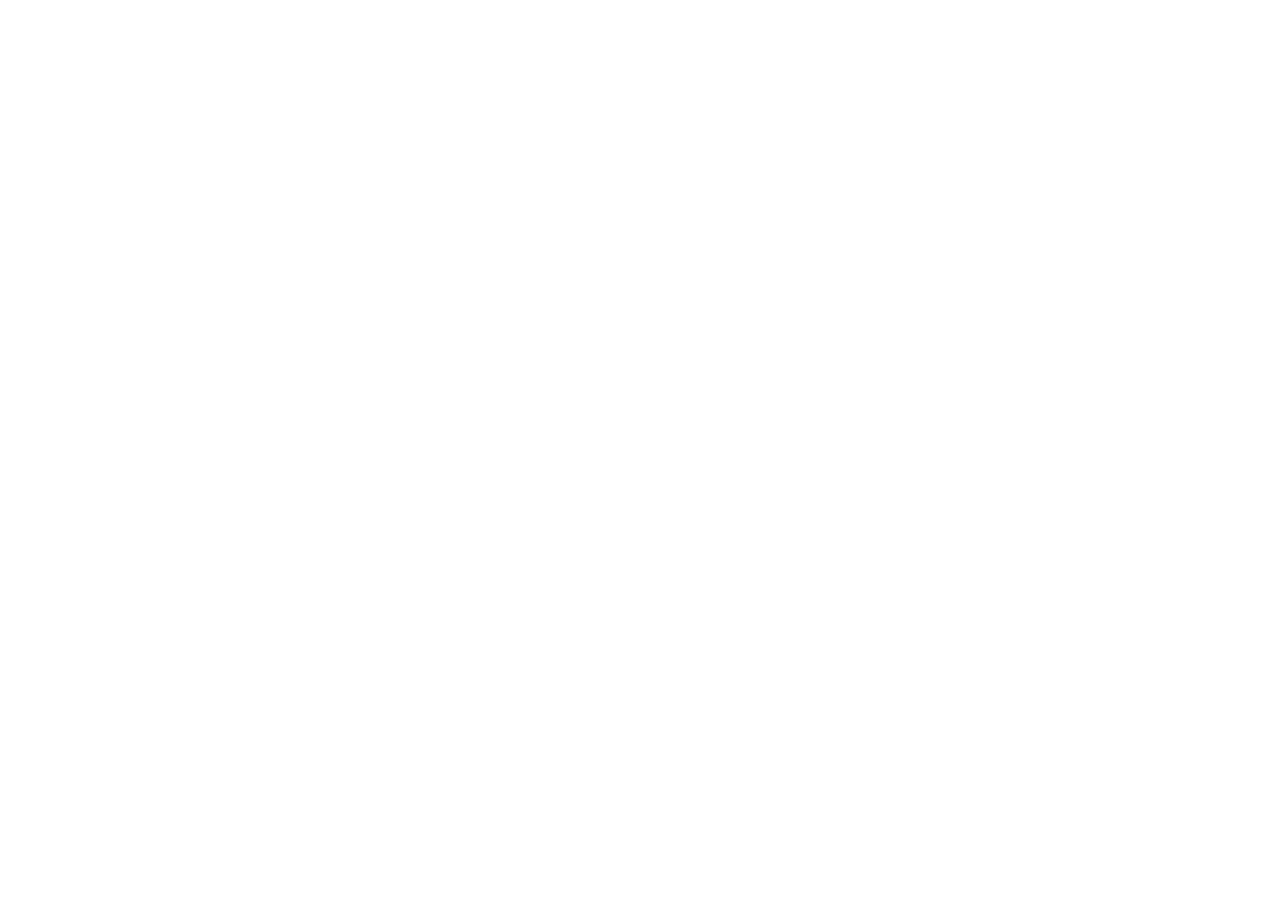
==== index2.html @ 99029704 "animations added to the first page" ====
<!DOCTYPE html>
<html lang="en">
<head>
    <meta charset="UTF-8">
    <meta name="viewport" content="width=device-width, initial-scale=1.0">
    <title>Document</title>
    <link rel="stylesheet" href="style2.css">
    <link rel="preconnect" href="https://fonts.googleapis.com">
    <link rel="preconnect" href="https://fonts.gstatic.com" crossorigin>
    <link href="https://fonts.googleapis.com/css2?family=Poppins:ital,wght@0,100;0,200;0,300;0,400;0,500;0,600;0,700;0,800;0,900;1,100;1,200;1,300;1,400;1,500;1,600;1,700;1,800;1,900&display=swap" rel="stylesheet"> 
    
</head>
<body>
    
</body>
</html>
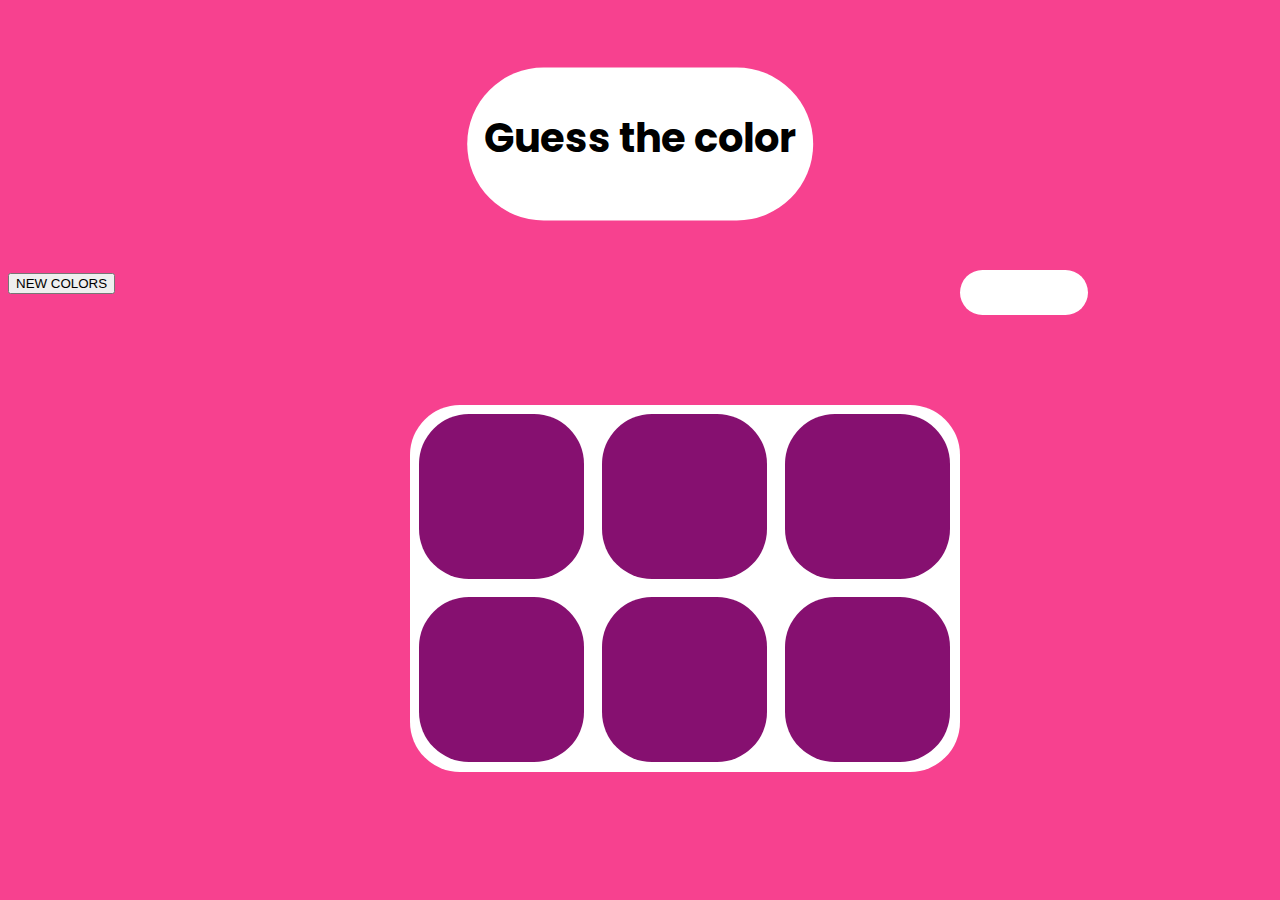
==== commit 09c4d3ac: "first page done, squares were put up in the second page" ====
--- a/index2.html
+++ b/index2.html
@@ -11,6 +11,29 @@
     
 </head>
 <body>
+    <div class="title">
+        <p>Guess the color</p>
+    </div>
+
+    <div class="hex">
+        <span id="color-display"></span> 
+    </div>
+
+    <div class="new">
+        <button id="reset">NEW COLORS</button>
+    </div>
     
+    <span id="message"></span>
+
+    <div id="container">
+		<div class="square"></div>
+        <div class="square"></div>
+        <div class="square"></div>
+        <div class="square"></div>
+        <div class="square"></div>
+        <div class="square"></div>
+	</div>
+
+    <script src="script.js"></script>
 </body>
 </html>--- a/style2.css
+++ b/style2.css
@@ -0,0 +1,79 @@
+body{
+    background-color: #F7418F;
+    font-family: "Poppins", sans-serif;
+    font-weight: 700;
+    overflow: hidden;
+}
+
+.title{
+    background-color: white;
+    color: black;
+    position: absolute;
+    top: 16%;
+    left: 50%;
+    width: 27%;
+    height: 17%;
+    transform: translate(-50%, -50%) ;
+    border-radius: 100px;
+    padding: 0;
+    border: 0;
+}
+
+p{
+    text-decoration: none;
+    font-size: 40px;
+    background: none;
+    text-align: center;
+
+}
+
+#container {
+    width: 550px;
+    cursor: pointer;
+    position: absolute;
+    top: 45%;
+    left: 32%;
+    background-color: white;
+    border-radius: 50px;
+
+
+}
+
+.square {
+	width: 30%;
+	background-color: #861070;
+	padding-bottom: 30%;
+	float: left;
+	margin: 1.66%;
+	transition: background .5s;
+    border-radius: 50px;
+    
+} 
+
+#color-display {
+	display: block;
+	font-size: 20px;
+}
+
+.new {
+    text-transform: uppercase;
+	position: absolute;
+    top: 30%;
+	text-align: center;
+	color: black;
+}
+
+#message {
+	text-transform: uppercase;
+	background-color: white;
+    width: 10%;
+    height: 5%;
+	font-size:20px;
+	display: inline-block;
+    text-align: center;
+    border-radius: 50px;
+    position: absolute;
+    right: 15%;
+    top: 30%;
+
+}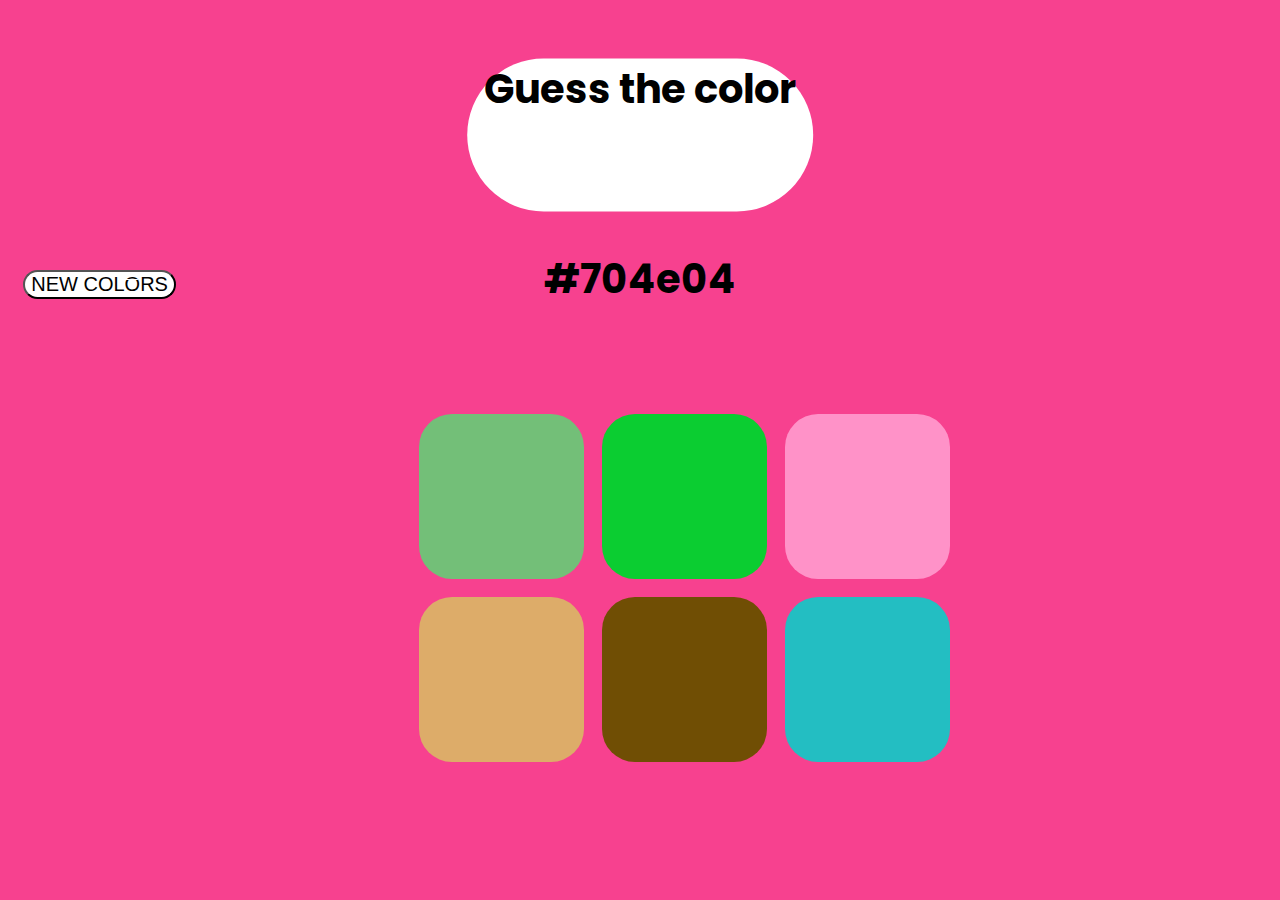
==== commit 96ea6775: "squares r set up, tjerat hala in progress" ====
--- a/index2.html
+++ b/index2.html
@@ -11,9 +11,9 @@
     
 </head>
 <body>
-    <div class="title">
-        <p>Guess the color</p>
-    </div>
+    
+     <p id="head">Guess the color</p>
+   
 
     <div class="hex">
         <span id="color-display"></span> 
@@ -21,9 +21,9 @@
 
     <div class="new">
         <button id="reset">NEW COLORS</button>
+        <span id="message"></span>
     </div>
     
-    <span id="message"></span>
 
     <div id="container">
 		<div class="square"></div>
--- a/style2.css
+++ b/style2.css
@@ -5,26 +5,21 @@
     overflow: hidden;
 }
 
-.title{
+#head {
     background-color: white;
     color: black;
     position: absolute;
-    top: 16%;
+    top: 15%;
     left: 50%;
     width: 27%;
     height: 17%;
     transform: translate(-50%, -50%) ;
     border-radius: 100px;
     padding: 0;
-    border: 0;
-}
-
-p{
-    text-decoration: none;
+    margin: 0;
     font-size: 40px;
-    background: none;
     text-align: center;
-
+    
 }
 
 #container {
@@ -33,7 +28,7 @@
     position: absolute;
     top: 45%;
     left: 32%;
-    background-color: white;
+    /* background-color: white; */
     border-radius: 50px;
 
 
@@ -52,7 +47,11 @@
 
 #color-display {
 	display: block;
-	font-size: 20px;
+	font-size: 40px;
+    position: absolute;
+    top: 31%;
+    left: 50%;
+    transform: translate(-50%, -50%) ;
 }
 
 .new {
@@ -61,6 +60,17 @@
     top: 30%;
 	text-align: center;
 	color: black;
+}
+
+button {
+	text-transform: uppercase;
+	background-color: white;
+    width: 100%;
+	outline: none;
+	color: black;
+	font-size: 20px;
+    border-radius: 50px;
+    margin-left: 10%;	
 }
 
 #message {
@@ -76,4 +86,13 @@
     right: 15%;
     top: 30%;
 
-}+}
+
+button:hover {
+	background-color: black;
+	color: white;
+}
+
+.square {
+	border-radius: 20%;
+}
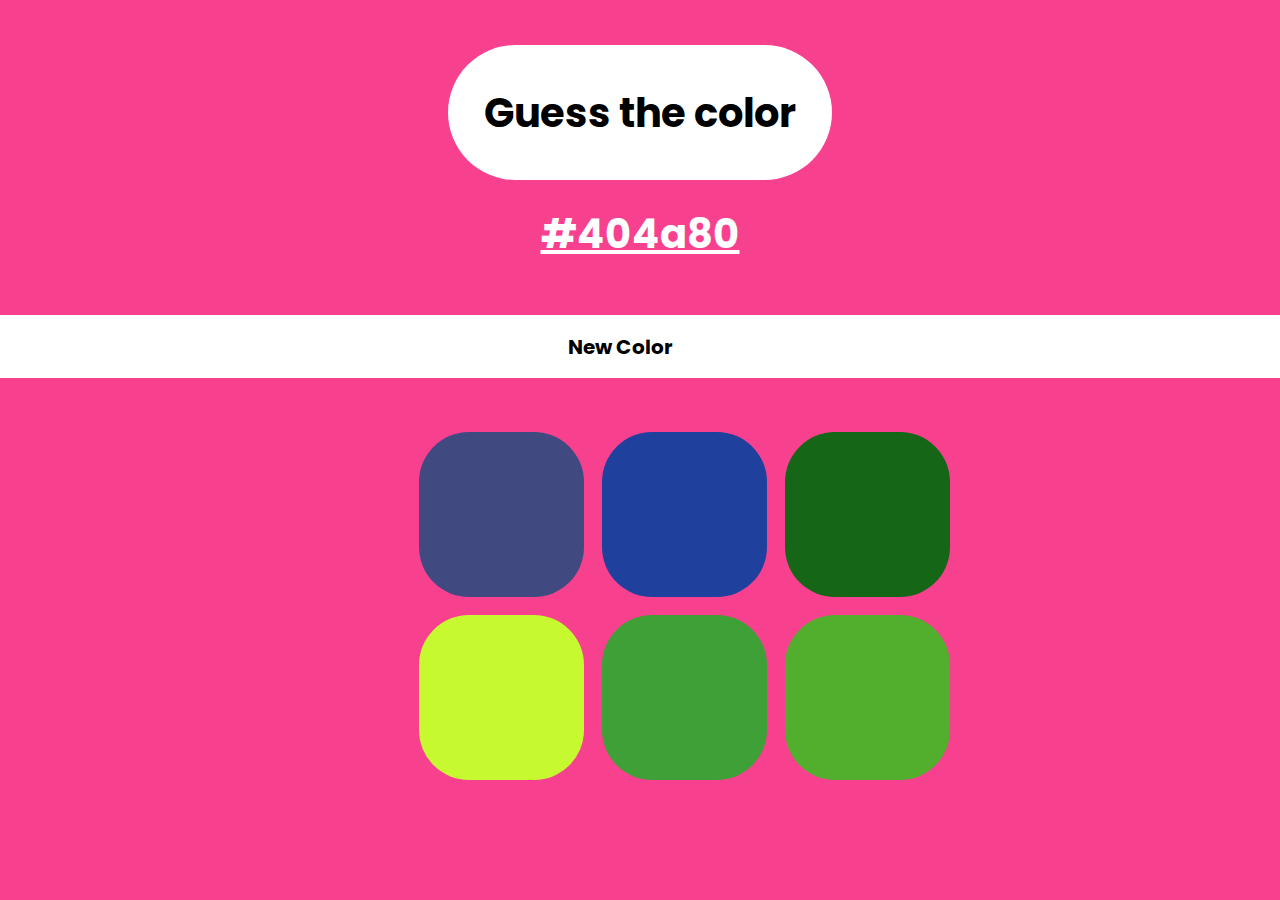
==== commit 5962f1ae: "DONE po ka mundesi qe e ndreqi ose ndryshoj dizajnin hala" ====
--- a/index2.html
+++ b/index2.html
@@ -12,13 +12,12 @@
 </head>
 <body>
     
-     <p id="head">Guess the color</p>
-   
-
-    <div class="hex">
-        <span id="color-display"></span> 
-    </div>
-
+     <div id="head">
+        <p>Guess the color</p>
+     </div>
+     
+     <span id="color-display"></span> 
+  
     <div class="new">
         <button id="reset">NEW COLORS</button>
         <span id="message"></span>
--- a/style2.css
+++ b/style2.css
@@ -3,36 +3,75 @@
     font-family: "Poppins", sans-serif;
     font-weight: 700;
     overflow: hidden;
+    margin: 0;
+    padding: 0;
 }
 
-#head {
-    background-color: white;
+#head{
+   background-color: white;
+   display: flex;
+   justify-content: center;
+   align-items: center;
+   text-align: center;
+   width: 30%;
+   height: 15%;
+   font-size: 40px;
+   position: absolute;
+   left: 35%;
+   top: 5%;
+   border-radius: 100px;
+   padding: 0;
+}
+
+#color-display {
+    display: block;
+    font-size: 40px;
+    color: white;
+    position: absolute;
+    top: 26%;
+    left: 50%;
+    transform: translate(-50%, -50%) ;
+    text-decoration: underline;
+}
+
+.new{
+    background: white;
+    height: 7%;
+    width: 100%;
+    text-align: center;
     color: black;
     position: absolute;
-    top: 15%;
-    left: 50%;
-    width: 27%;
-    height: 17%;
-    transform: translate(-50%, -50%) ;
-    border-radius: 100px;
-    padding: 0;
-    margin: 0;
-    font-size: 40px;
-    text-align: center;
+    top: 35%;
+    display: flex;
+    justify-content: center;
+    align-items: center;
+    gap: 40px;
     
+}
+
+#reset {
+    border-color: white;
+    border-style: none;
+    background-color: white;
+    font-size: 20px;
+    font-family: "Poppins", sans-serif;
+    font-weight: 700;
+    cursor: pointer;
+
+}
+
+#message{
+    font-size: 20px;
 }
 
 #container {
     width: 550px;
     cursor: pointer;
     position: absolute;
-    top: 45%;
+    top: 47%;
     left: 32%;
-    /* background-color: white; */
     border-radius: 50px;
-
-
-}
+} 
 
 .square {
 	width: 30%;
@@ -45,54 +84,3 @@
     
 } 
 
-#color-display {
-	display: block;
-	font-size: 40px;
-    position: absolute;
-    top: 31%;
-    left: 50%;
-    transform: translate(-50%, -50%) ;
-}
-
-.new {
-    text-transform: uppercase;
-	position: absolute;
-    top: 30%;
-	text-align: center;
-	color: black;
-}
-
-button {
-	text-transform: uppercase;
-	background-color: white;
-    width: 100%;
-	outline: none;
-	color: black;
-	font-size: 20px;
-    border-radius: 50px;
-    margin-left: 10%;	
-}
-
-#message {
-	text-transform: uppercase;
-	background-color: white;
-    width: 10%;
-    height: 5%;
-	font-size:20px;
-	display: inline-block;
-    text-align: center;
-    border-radius: 50px;
-    position: absolute;
-    right: 15%;
-    top: 30%;
-
-}
-
-button:hover {
-	background-color: black;
-	color: white;
-}
-
-.square {
-	border-radius: 20%;
-}
